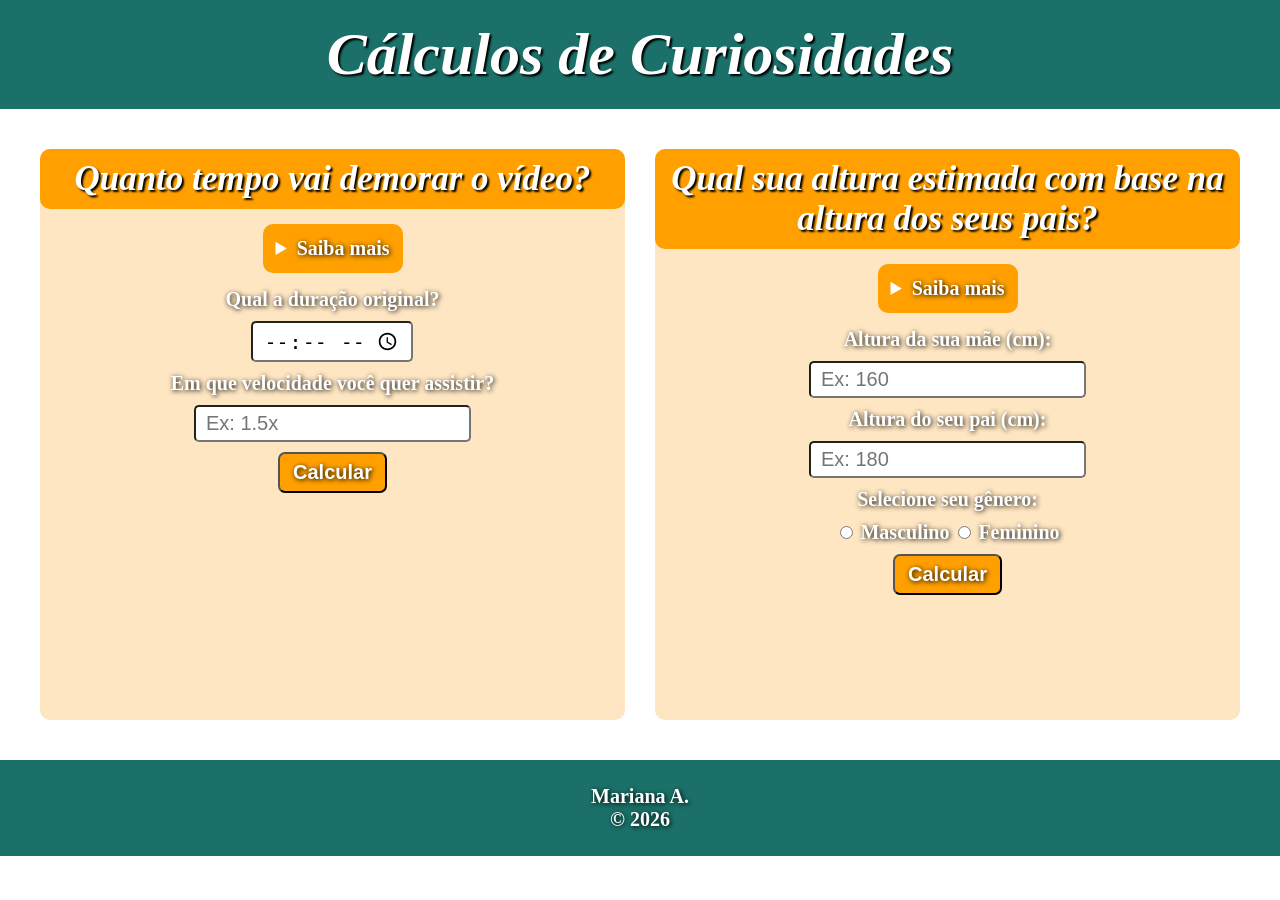
==== Pages/curiosidades.html @ 82b61974 "initial commit" ====
<!DOCTYPE html>
<html lang="pt-br">
<head>
    <meta charset="UTF-8">
    <meta name="viewport" content="width=device-width, initial-scale=1.0">
    <title>Cálculos de Curiosidades</title>
    <link rel="stylesheet" href="../CSS/global.css">
    <link rel="stylesheet" href="../CSS/curiosidades.css">
</head>
<body>
    <h1>Cálculos de Curiosidades</h1>
    <div class="geral">
        <div class="card">
            <h2>Quanto tempo vai demorar o vídeo?</h2>
            <div>
                <details>
                    <summary>Saiba mais</summary>
                    <p>Use este campo para calcular quantos minutos ou horas vai demorar para assistir algo em uma velocidade diferente da normal.</p>
                </details>   
            </div>      
            <form onsubmit="velocidadeVideo(); return false;"> 
                <label for="tempo-inicio">Qual a duração original?</label>
                <input id="tempo-inicio" name="tempo-inicio" type="time" required>
                <label for="velocidade">Em que velocidade você quer assistir?</label>
                <input id="velocidade" name="velocidade" type="number" placeholder="Ex: 1.5x" step="any" min="0.1" required>
                <button class="laranja">Calcular</button>
            </form>
            <div class="resposta">
                <p id="curiosidades1"></p>
            </div>
        </div>

        <div class="card">
            <h2>Qual sua altura estimada com base na altura dos seus pais?</h2>
            <div>
                <details>
                    <summary>Saiba mais</summary>
                    <p>Use este campo para calcular a altura média esperada com base na altura dos seus pais.</p>
                </details>   
            </div>    
            <form onsubmit="alturaMedia(); return false;">    
                <label for="altura-mae">Altura da sua mãe (cm):</label>
                <input id="altura-mae" name="altura-mae" type="number" placeholder="Ex: 160" min="40" required>
                <label for="altura-pai">Altura do seu pai (cm):</label>
                <input id="altura-pai" name="altura-pai" type="number" placeholder="Ex: 180" min="40" required>
                <label for="genero-masc-pais">Selecione seu gênero:</label>
                <div id="generos-pais">                
                    <input id="genero-masc-pais" name="genero" type="radio" value="masculino" required>
                    <label for="genero-masc-pais">Masculino</label>

                    <input id="genero-fem-pais" name="genero" type="radio" value="feminino">
                    <label for="genero-fem-pais">Feminino</label>
                </div>
                <button class="laranja">Calcular</button>
            </form>
            <div class="resposta">
                <p id="curiosidades2"></p>
                <p id="curiosidades2-2"></p>
            </div>
        </div>
    </div>

    <footer>
        <p>Mariana A.<br>
           © 2026</p>
    </footer>
    <script src="../JS/curiosidades.js"></script>
</body>
</html>
---- CSS/global.css ----
* {
    box-sizing: border-box;
}
body {
    margin: 0;
    text-align: center;
}
:root {
    --fonte-titulo: 60px;
    --fonte-texto: 35px;
    --fonte-p: 20px;
    --borda: 10px;
    --lilas: rgb(210, 99, 210);
    --verde: rgb(59, 183, 32);
    --verde-musgo: rgb(27, 113, 105);
    --azul: rgb(18, 167, 241);
    --vermelho: rgb(244, 92, 92);
    --laranja: rgb(255, 160, 0);
    --preto: black;
    --branco: white;
}

h1 {
    font-size: var(--fonte-titulo);
    text-shadow: 2px 2px 2px black;
    font-style: italic;
    color: var(--branco);
    font-weight: bold;
    background: var(--verde-musgo);
    padding: 20px;
    margin-top: 0;
}

h2 {
    font-size: var(--fonte-texto);
    text-shadow: 2px 2px 2px black;
    font-style: italic;
    color: var(--branco);
    padding: 10px;
    border-radius: var(--borda);
}
.texto {
    font-size: var(--fonte-texto);
    color: var(--branco);
}
.opcoes {
    display: grid;
    grid-template-columns: 1fr 1fr 1fr;
    margin: 70px 80px;
    align-items: center;
    gap: 60px;
}
.botao {
    display: flex;
    flex-flow: column;
    align-items: center;
    justify-content: center;
    border-radius: var(--borda);
    box-shadow: 2px 2px 2px gray;
    height: 150px;

}
.opcoes a {
    text-decoration: none;
    font-size: var(--fonte-texto);
    font-weight: bold;
    color: var(--branco);
}
footer {
    background: rgb(27, 113, 105);
    color: var(--branco);
    padding: 5px;
    font-size: 20px;
    align-items: center;
}
.vermelho {
    background: rgb(244, 92, 92);
}
.vermelho:hover {
    background: rgb(204, 68, 68);
}
.verde {
    background: rgb(59, 183, 32);
}
.verde:hover {
    background: rgb(46, 151, 22);
}
.azul {
    background: rgb(18, 167, 241);
}
.azul:hover {
    background: rgb(11, 140, 204);
}
.lilas {
    background: rgb(210, 99, 210);
}
.lilas:hover {
    background: rgb(181, 79, 181);
}
.laranja {
    background: rgb(255, 160, 0);
}
.laranja:hover {
    background: rgb(204, 128, 0);
}

.geral {
    display: grid;
    grid-template-columns: 1fr 1fr;
    margin: 40px;
    gap: 30px;
}

.card {
    display: flex;
    flex-flow: column wrap;   
    text-align: center;
    border-radius: var(--borda);
    min-height: 500px;
    row-gap: 15px;
}

.card h2 {
    margin: 0;
}

.card > * {
    margin-inline: auto;
}
.card details, summary p, p, label, button {
    color: var(--branco);
    font-size: var(--fonte-p);
    text-shadow: 1px 1px 5px var(--preto);
    font-weight: bold;
}

details {
    display: inline-block;
    cursor: pointer;
    border-radius: var(--borda);   
    padding: 10px;
}

input {
    width: fit-content;
    padding: 5px 10px;
    font-size: var(--fonte-p);
    border-radius: 5px;
}
button {
    width: fit-content;
    padding: 7px 13px;
    border-radius: 7px;
}
form {
    display: flex;
    flex-flow: column wrap;
    row-gap: 10px;
    align-items: center;
}

.resposta {
    display: flex;
    flex-flow: column wrap;
    row-gap: 10px;
    align-items: center;
    width: 100%;
    border-radius: var(--borda);
    padding: 10px;
}
---- CSS/curiosidades.css ----
h2 {
    background: var(--laranja);
}
details {   
    background: var(--laranja);
    border: 3px solid var(--laranja);
    
}
.card {
    background: rgba(252, 172, 53, 0.3);
}
#generos {
    display: flex;
    flex-direction: row;
    gap: 10px;
}
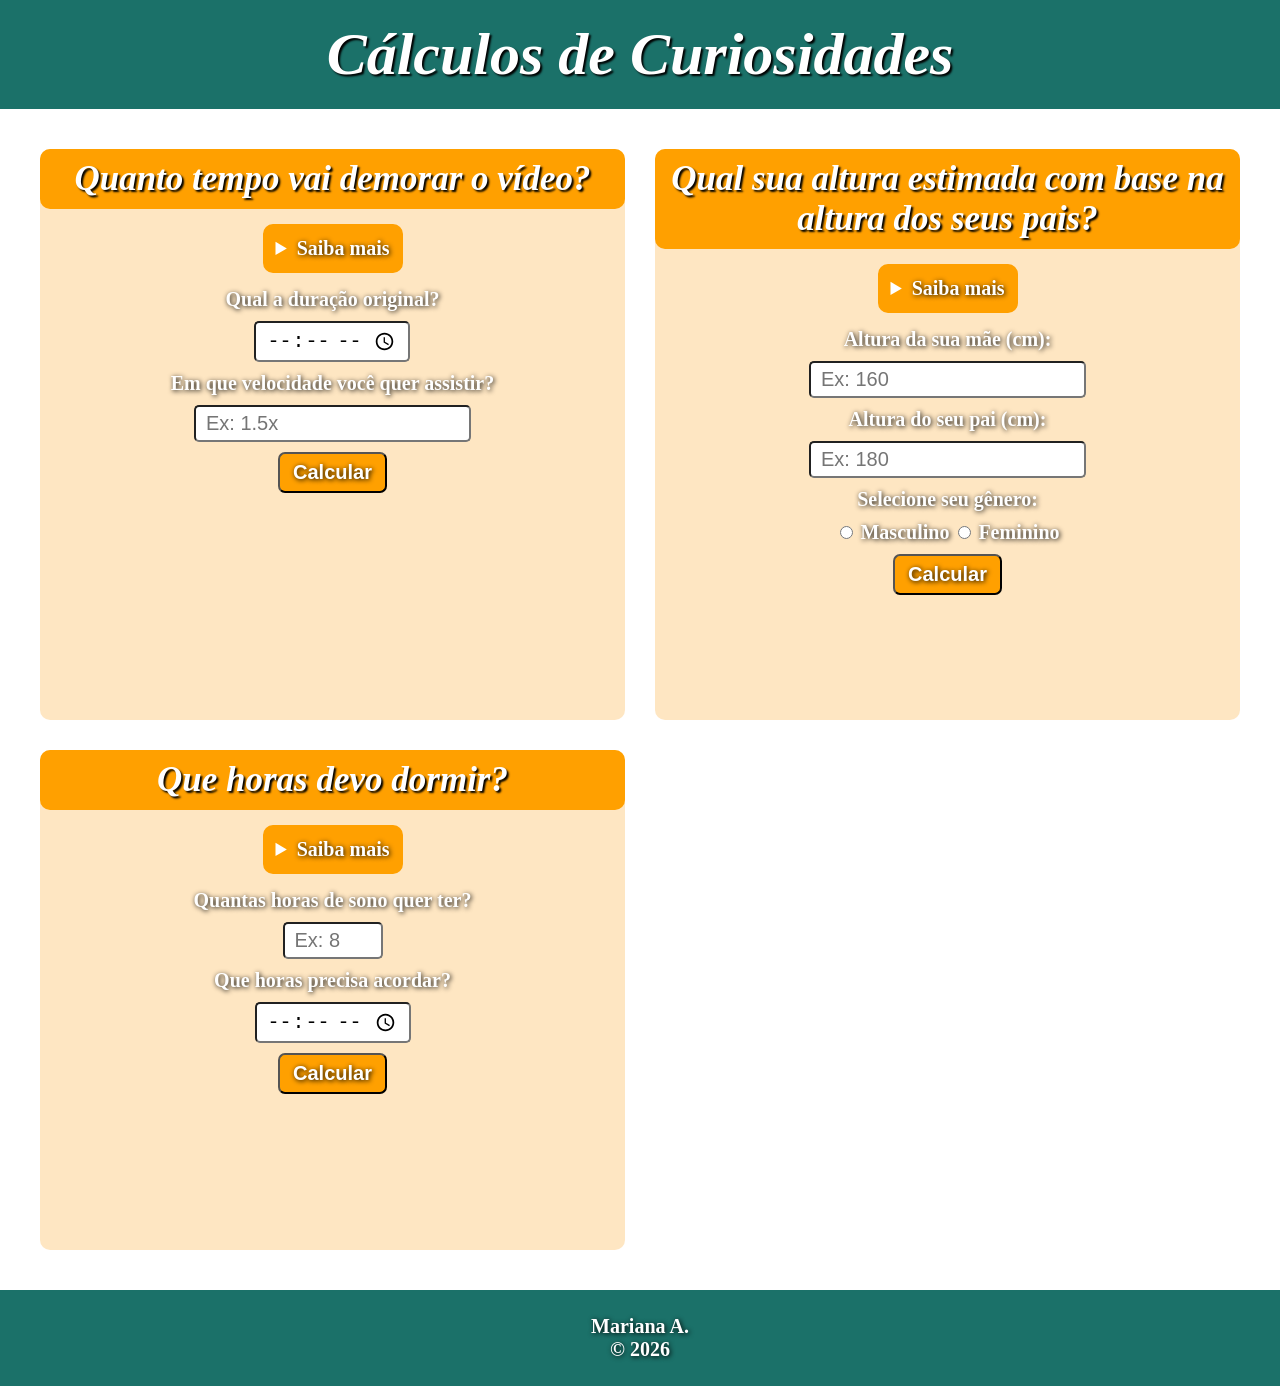
==== commit e129e40b: "feat: transfere um cálculo de Saúde para Curiosidades" ====
--- a/Pages/curiosidades.html
+++ b/Pages/curiosidades.html
@@ -58,6 +58,26 @@
                 <p id="curiosidades2-2"></p>
             </div>
         </div>
+
+        <div class="card">
+            <h2>Que horas devo dormir?</h2>
+            <div>
+                <details>
+                    <summary>Saiba mais</summary>
+                    <p>Use este campo para calcular que horas você deve dormir para ter X horas de sono.</p>
+                </details>
+            </div>
+            <form onsubmit="calcularHoraDormir(); return false;">
+                <label for="horas-sono">Quantas horas de sono quer ter?</label>
+                <input id="horas-sono" name="horas-sono" type="number" placeholder="Ex: 8" min="0.5" max="24"step="0.5" required>
+                <label for="acordar-sono">Que horas precisa acordar?</label>
+                <input id="acordar-sono" name="acordar-sono" type="time" required>
+                <button class="laranja">Calcular</button>
+            </form>
+            <div class="resposta">
+                <p id="curiosidades3"></p>
+            </div>
+        </div>
     </div>
 
     <footer>
--- a/CSS/global.css
+++ b/CSS/global.css
@@ -167,4 +167,10 @@
     width: 100%;
     border-radius: var(--borda);
     padding: 10px;
-}+}
+.aviso {
+    background: var(--verde-musgo);
+    padding: 10px;
+    border-radius: var(--borda);
+    margin: 40px;
+};
